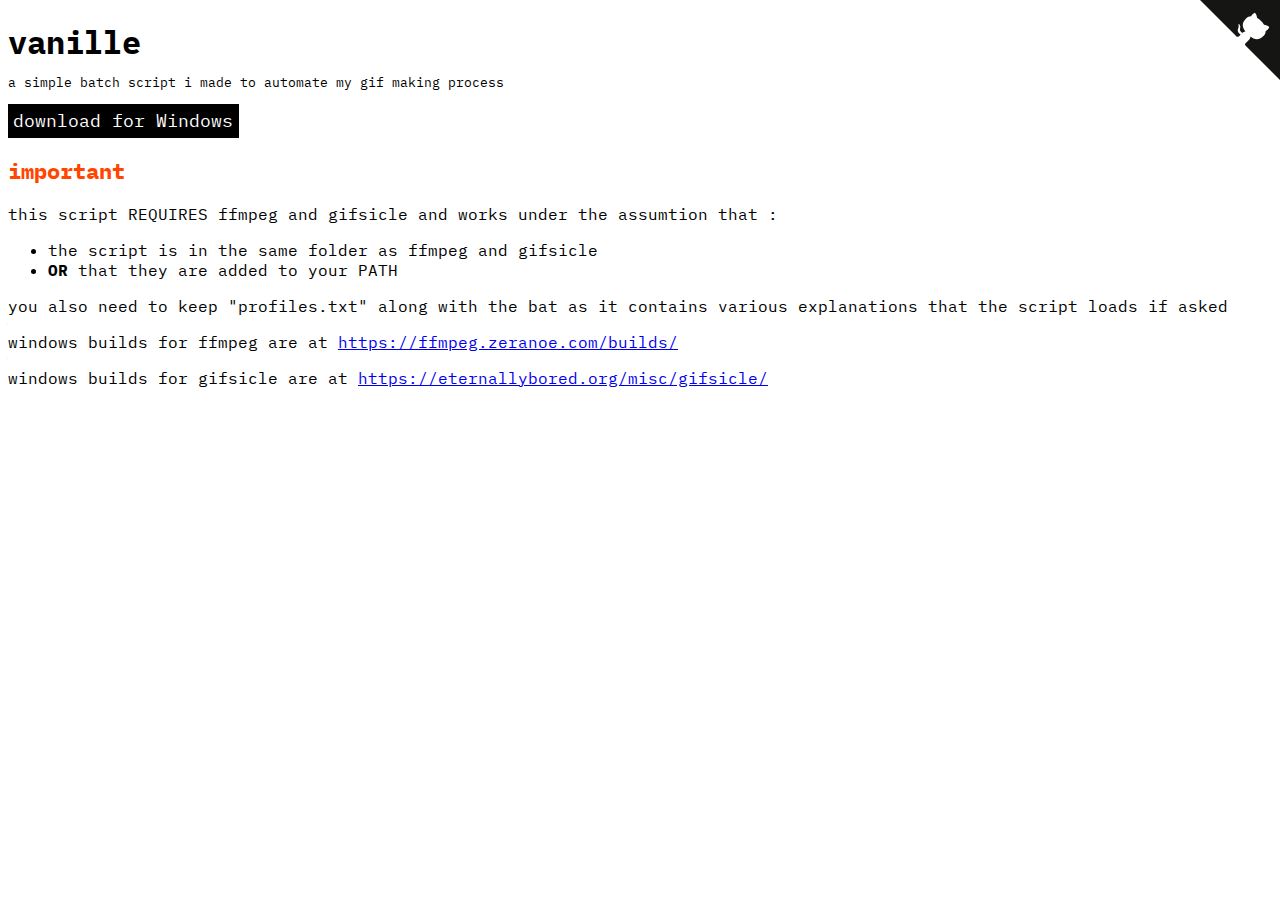
==== docs/index.html @ 7dfeb857 "Finished theming of the download button + GitHub banner" ====
<!DOCTYPE html>
<html lang="en">

<head>
    <meta charset="UTF-8">
    <meta name="viewport" content="width=device-width, initial-scale=1.0">
    <link rel="stylesheet" href="style.css">
    <meta http-equiv="X-UA-Compatible" content="ie=edge">
    <link href="https://fonts.googleapis.com/css?family=IBM+Plex+Mono:400,500,700&display=swap" rel="stylesheet">
    <title>vanille</title>
</head>

<body>
    <!-- http://tholman.com/github-corners/ -->
    <a href="https://github.com/lazuleri/vanille" class="github-corner" aria-label="View source on GitHub"><svg width="80" height="80" viewBox="0 0 250 250" style="fill:#151513; color:#fff; position: absolute; top: 0; border: 0; right: 0;" aria-hidden="true"><path d="M0,0 L115,115 L130,115 L142,142 L250,250 L250,0 Z"></path><path d="M128.3,109.0 C113.8,99.7 119.0,89.6 119.0,89.6 C122.0,82.7 120.5,78.6 120.5,78.6 C119.2,72.0 123.4,76.3 123.4,76.3 C127.3,80.9 125.5,87.3 125.5,87.3 C122.9,97.6 130.6,101.9 134.4,103.2" fill="currentColor" style="transform-origin: 130px 106px;" class="octo-arm"></path><path d="M115.0,115.0 C114.9,115.1 118.7,116.5 119.8,115.4 L133.7,101.6 C136.9,99.2 139.9,98.4 142.2,98.6 C133.8,88.0 127.5,74.4 143.8,58.0 C148.5,53.4 154.0,51.2 159.7,51.0 C160.3,49.4 163.2,43.6 171.4,40.1 C171.4,40.1 176.1,42.5 178.8,56.2 C183.1,58.6 187.2,61.8 190.9,65.4 C194.5,69.0 197.7,73.2 200.1,77.6 C213.8,80.2 216.3,84.9 216.3,84.9 C212.7,93.1 206.9,96.0 205.4,96.6 C205.1,102.4 203.0,107.8 198.3,112.5 C181.9,128.9 168.3,122.5 157.7,114.1 C157.9,116.9 156.7,120.9 152.7,124.9 L141.0,136.5 C139.8,137.7 141.6,141.9 141.8,141.8 Z" fill="currentColor" class="octo-body"></path></svg></a><style>.github-corner:hover .octo-arm{animation:octocat-wave 560ms ease-in-out}@keyframes octocat-wave{0%,100%{transform:rotate(0)}20%,60%{transform:rotate(-25deg)}40%,80%{transform:rotate(10deg)}}@media (max-width:500px){.github-corner:hover .octo-arm{animation:none}.github-corner .octo-arm{animation:octocat-wave 560ms ease-in-out}}</style>

    <h1>vanille</h1>
    <sub>
        a simple batch script i made to automate my gif making process
    </sub>
    <br>
    <button id="dl-button"><a href="https://github.com/lazuleri/vanille/archive/master.zip">download for
            Windows</a></button>

    <h2 id="important">important</h2>
    <p>this script REQUIRES ffmpeg and gifsicle and works under the assumtion that :</p>
    <ul>
        <li>the script is in the same folder as ffmpeg and gifsicle</li>
        <li><strong>OR</strong> that they are added to your PATH</li>
    </ul>
    <p>you also need to keep "profiles.txt" along with the bat as it contains various explanations that the script
        loads if asked</p>
    <p>windows builds for ffmpeg are at <a
            href="https://ffmpeg.zeranoe.com/builds/">https://ffmpeg.zeranoe.com/builds/</a> </p>
    <p> windows builds for gifsicle are at <a
            href="https://eternallybored.org/misc/gifsicle/">https://eternallybored.org/misc/gifsicle/</a></p>
</body>

</html>
---- docs/style.css ----
* {
	font-family: 'IBM Plex Mono', monospace;
}

h1 {
	margin-bottom: 0.1em;
}

h2 {
	font-size: 1.4em;
}

#important {
	color: orangered;
}

#dl-button {
	background-color: black;
	margin-top: 1em;
	padding: 0.4em;
	border: 0;
	transition: .1s;
}

#dl-button:hover {
	transform: scale(1.05);
}

#dm-button:focus {
	transform: scale(0.9);
}

#dl-button a {
	color: #fff;
	text-decoration: none;
	font-size: large;
}
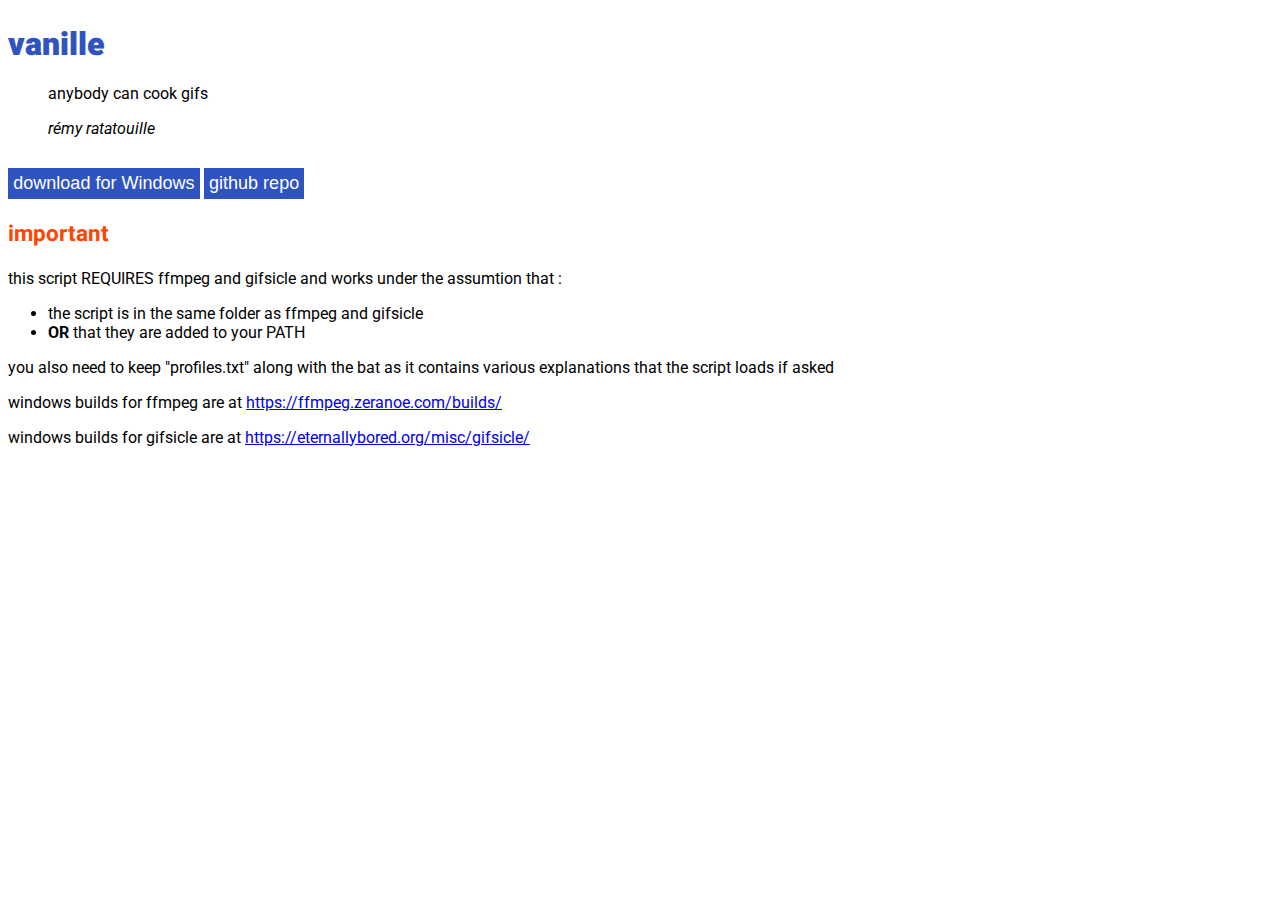
==== commit 317024ab: "CSS update + new meta" ====
--- a/docs/index.html
+++ b/docs/index.html
@@ -6,21 +6,28 @@
     <meta name="viewport" content="width=device-width, initial-scale=1.0">
     <link rel="stylesheet" href="style.css">
     <meta http-equiv="X-UA-Compatible" content="ie=edge">
-    <link href="https://fonts.googleapis.com/css?family=IBM+Plex+Mono:400,500,700&display=swap" rel="stylesheet">
+    <link href="https://fonts.googleapis.com/css?family=Heebo:700,900|Roboto&display=swap" rel="stylesheet">
+
+    <meta property="og:type" content="website" />
+    <meta property="og:title" content="vanille" />
+    <meta property="og:description" content="anybody can cook gifs -  rémy ratatouille " />
+    <meta property="og:url" content="https://vanille.nkmk.ch/" />
+    <meta name="theme-color" content="#2f53c1">
     <title>vanille</title>
 </head>
 
 <body>
-    <!-- http://tholman.com/github-corners/ -->
-    <a href="https://github.com/lazuleri/vanille" class="github-corner" aria-label="View source on GitHub"><svg width="80" height="80" viewBox="0 0 250 250" style="fill:#151513; color:#fff; position: absolute; top: 0; border: 0; right: 0;" aria-hidden="true"><path d="M0,0 L115,115 L130,115 L142,142 L250,250 L250,0 Z"></path><path d="M128.3,109.0 C113.8,99.7 119.0,89.6 119.0,89.6 C122.0,82.7 120.5,78.6 120.5,78.6 C119.2,72.0 123.4,76.3 123.4,76.3 C127.3,80.9 125.5,87.3 125.5,87.3 C122.9,97.6 130.6,101.9 134.4,103.2" fill="currentColor" style="transform-origin: 130px 106px;" class="octo-arm"></path><path d="M115.0,115.0 C114.9,115.1 118.7,116.5 119.8,115.4 L133.7,101.6 C136.9,99.2 139.9,98.4 142.2,98.6 C133.8,88.0 127.5,74.4 143.8,58.0 C148.5,53.4 154.0,51.2 159.7,51.0 C160.3,49.4 163.2,43.6 171.4,40.1 C171.4,40.1 176.1,42.5 178.8,56.2 C183.1,58.6 187.2,61.8 190.9,65.4 C194.5,69.0 197.7,73.2 200.1,77.6 C213.8,80.2 216.3,84.9 216.3,84.9 C212.7,93.1 206.9,96.0 205.4,96.6 C205.1,102.4 203.0,107.8 198.3,112.5 C181.9,128.9 168.3,122.5 157.7,114.1 C157.9,116.9 156.7,120.9 152.7,124.9 L141.0,136.5 C139.8,137.7 141.6,141.9 141.8,141.8 Z" fill="currentColor" class="octo-body"></path></svg></a><style>.github-corner:hover .octo-arm{animation:octocat-wave 560ms ease-in-out}@keyframes octocat-wave{0%,100%{transform:rotate(0)}20%,60%{transform:rotate(-25deg)}40%,80%{transform:rotate(10deg)}}@media (max-width:500px){.github-corner:hover .octo-arm{animation:none}.github-corner .octo-arm{animation:octocat-wave 560ms ease-in-out}}</style>
 
     <h1>vanille</h1>
-    <sub>
-        a simple batch script i made to automate my gif making process
-    </sub>
-    <br>
+    <blockquote>
+        <p>anybody can cook gifs</p>
+        <cite>rémy ratatouille</cite>
+    </blockquote>
+
     <button id="dl-button"><a href="https://github.com/lazuleri/vanille/archive/master.zip">download for
             Windows</a></button>
+
+    <button id="dl-button"><a href="https://github.com/lazuleri/vanille">github repo</a></button>
 
     <h2 id="important">important</h2>
     <p>this script REQUIRES ffmpeg and gifsicle and works under the assumtion that :</p>
@@ -28,7 +35,8 @@
         <li>the script is in the same folder as ffmpeg and gifsicle</li>
         <li><strong>OR</strong> that they are added to your PATH</li>
     </ul>
-    <p>you also need to keep "profiles.txt" along with the bat as it contains various explanations that the script
+    <p>you also need to keep "profiles.txt" along with the bat as it contains various explanations that the
+        script
         loads if asked</p>
     <p>windows builds for ffmpeg are at <a
             href="https://ffmpeg.zeranoe.com/builds/">https://ffmpeg.zeranoe.com/builds/</a> </p>
--- a/docs/style.css
+++ b/docs/style.css
@@ -1,12 +1,22 @@
-* {
-	font-family: 'IBM Plex Mono', monospace;
+:root {
+	--main-color: #2f53c1;
+}
+
+body {
+	font-family: 'Roboto', sans-serif;
+	text-align: left;
 }
 
 h1 {
+	font-family: 'Heebo', sans-serif;
+	font-weight: 900;
+	color: var(--main-color);
 	margin-bottom: 0.1em;
 }
 
 h2 {
+	font-family: 'Heebo', sans-serif;
+
 	font-size: 1.4em;
 }
 
@@ -15,7 +25,7 @@
 }
 
 #dl-button {
-	background-color: black;
+	background-color: var(--main-color);
 	margin-top: 1em;
 	padding: 0.4em;
 	border: 0;
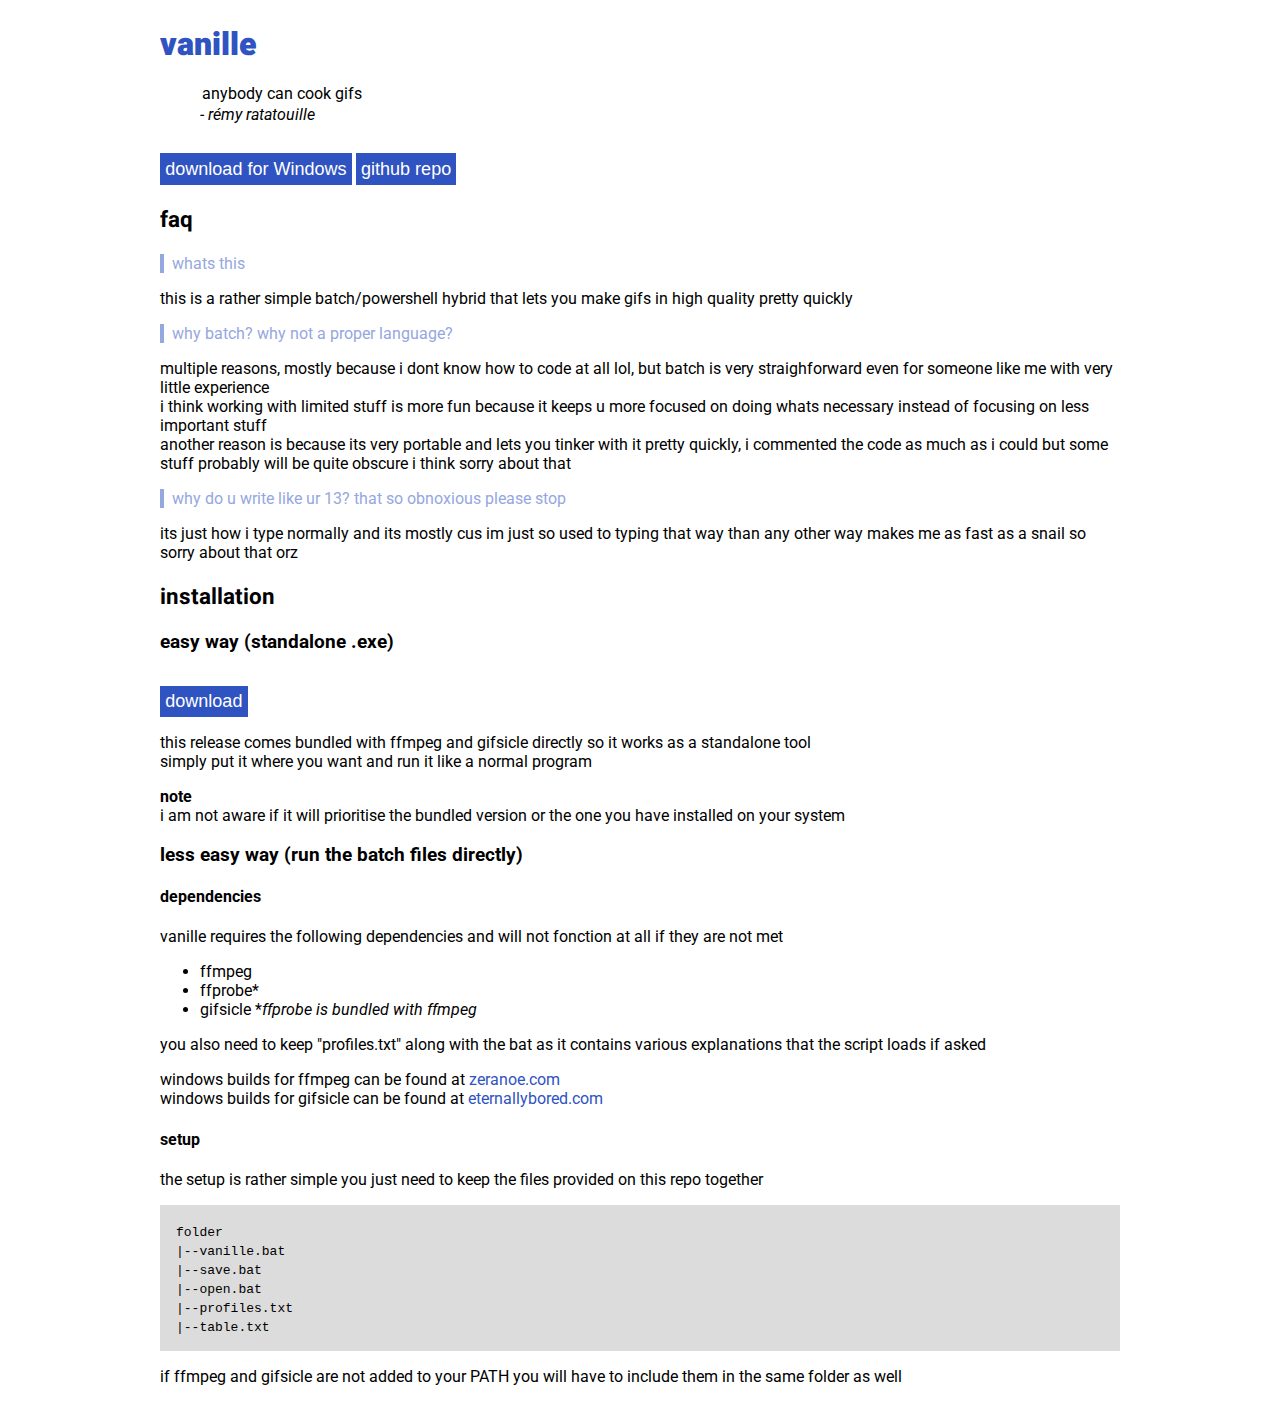
==== commit 58bbbcfa: "New webpage based on the new readme" ====
--- a/docs/index.html
+++ b/docs/index.html
@@ -5,43 +5,89 @@
     <meta charset="UTF-8">
     <meta name="viewport" content="width=device-width, initial-scale=1.0">
     <link rel="stylesheet" href="style.css">
+    <link href="https://fonts.googleapis.com/css?family=Heebo:700,900|Roboto&display=swap" rel="stylesheet">
+
     <meta http-equiv="X-UA-Compatible" content="ie=edge">
-    <link href="https://fonts.googleapis.com/css?family=Heebo:700,900|Roboto&display=swap" rel="stylesheet">
 
     <meta property="og:type" content="website" />
     <meta property="og:title" content="vanille" />
     <meta property="og:description" content="anybody can cook gifs -  rémy ratatouille " />
     <meta property="og:url" content="https://vanille.nkmk.ch/" />
     <meta name="theme-color" content="#2f53c1">
+
     <title>vanille</title>
+
+
 </head>
 
 <body>
+    <div class="content">
+        <h1>vanille</h1>
+        <blockquote>
+            <p>anybody can cook gifs</p>
+            <cite>- rémy ratatouille</cite>
+        </blockquote>
 
-    <h1>vanille</h1>
-    <blockquote>
-        <p>anybody can cook gifs</p>
-        <cite>rémy ratatouille</cite>
-    </blockquote>
+        <button id="dl-button"><a href="https://github.com/lazuleri/vanille/archive/master.zip">download for
+                Windows</a></button>
 
-    <button id="dl-button"><a href="https://github.com/lazuleri/vanille/archive/master.zip">download for
-            Windows</a></button>
+        <button id="dl-button"><a href="https://github.com/lazuleri/vanille">github repo</a></button>
 
-    <button id="dl-button"><a href="https://github.com/lazuleri/vanille">github repo</a></button>
+        <h2>faq</h2>
+        <span class="question">whats this</span>
+        <p>this is a rather simple batch/powershell hybrid that lets you make gifs in high quality pretty quickly</p>
 
-    <h2 id="important">important</h2>
-    <p>this script REQUIRES ffmpeg and gifsicle and works under the assumtion that :</p>
-    <ul>
-        <li>the script is in the same folder as ffmpeg and gifsicle</li>
-        <li><strong>OR</strong> that they are added to your PATH</li>
-    </ul>
-    <p>you also need to keep "profiles.txt" along with the bat as it contains various explanations that the
-        script
-        loads if asked</p>
-    <p>windows builds for ffmpeg are at <a
-            href="https://ffmpeg.zeranoe.com/builds/">https://ffmpeg.zeranoe.com/builds/</a> </p>
-    <p> windows builds for gifsicle are at <a
-            href="https://eternallybored.org/misc/gifsicle/">https://eternallybored.org/misc/gifsicle/</a></p>
+
+        <span class="question">why batch? why not a proper language?</span>
+        <p>multiple reasons, mostly because i dont know how to code at all lol, but batch is very straighforward even
+            for someone like me with very little experience <br>
+            i think working with limited stuff is more fun because it keeps u more focused on doing whats necessary
+            instead of focusing on less important stuff <br>
+            another reason is because its very portable and lets you tinker with it pretty quickly, i commented the code
+            as much as i could but some stuff probably will be quite obscure i think sorry about that</p>
+
+
+        <span class="question">why do u write like ur 13? that so obnoxious please stop</span>
+        <p>its just how i type normally and its mostly cus im just so used to typing that way than any other way makes
+            me as fast as a snail so sorry about that orz</p>
+
+        <h2>installation</h2>
+        <h3>easy way (standalone .exe)</h3>
+        <button id="dl-button"><a href="https://github.com/lazuleri/vanille/releases">download</a></button>
+        <p>this release comes bundled with ffmpeg and gifsicle directly so it works as a standalone tool <br>
+            simply put it where you want and run it like a normal program</p>
+        <p><strong>note</strong><br>
+            i am not aware if it will prioritise the bundled version or the one you have installed on your system</p>
+
+        <h3>less easy way (run the batch files directly)</h3>
+        <h4>dependencies</h4>
+        <p>vanille requires the following dependencies and will not fonction at all if they are not met</p>
+        <ul>
+            <li>ffmpeg</li>
+            <li>ffprobe*</li>
+            <li>gifsicle *<em>ffprobe is bundled with ffmpeg</em></li>
+        </ul>
+        <p>you also need to keep "profiles.txt" along with the bat as it contains various explanations that the
+            script
+            loads if asked</p>
+        <p>windows builds for ffmpeg can be found at <a href="https://ffmpeg.zeranoe.com/builds/">zeranoe.com</a><br>
+            windows builds for gifsicle can be found at <a
+                href="https://eternallybored.org/misc/gifsicle/">eternallybored.com</a></p>
+
+        <h4>setup</h4>
+        <p>the setup is rather simple you just need to keep the files provided on this repo together</p>
+        <div id="codeblock">
+        <code>folder<br>
+            |--vanille.bat<br>
+            |--save.bat<br>
+            |--open.bat<br>
+            |--profiles.txt<br>
+            |--table.txt</code>
+        </div>
+            <p>if ffmpeg and gifsicle are not added to your PATH you will have to include them in the same folder as well</p>
+
+
+    </div>
 </body>
 
 </html>--- a/docs/style.css
+++ b/docs/style.css
@@ -1,10 +1,18 @@
 :root {
 	--main-color: #2f53c1;
+	--main-color-light: #95a7df;
+	--main-color-dark: #182a62;
 }
 
 body {
 	font-family: 'Roboto', sans-serif;
 	text-align: left;
+}
+
+.content {
+	max-width: 960px;
+	margin-left: auto;
+	margin-right: auto;
 }
 
 h1 {
@@ -20,8 +28,13 @@
 	font-size: 1.4em;
 }
 
-#important {
-	color: orangered;
+blockquote p {
+	margin: 0.1em;
+}
+.question {
+	color: var(--main-color-light);
+	border-left: 4px solid var(--main-color-light);
+	padding-left: 0.5em;
 }
 
 #dl-button {
@@ -45,3 +58,22 @@
 	text-decoration: none;
 	font-size: large;
 }
+
+a:link {
+	text-decoration: none;
+
+	color: var(--main-color);
+}
+
+a:visited {
+	color: var(--main-color);
+}
+
+a:hover {
+	color: var(--main-color-light);
+}
+
+#codeblock {
+	padding: 1em;
+	background-color: gainsboro;
+}
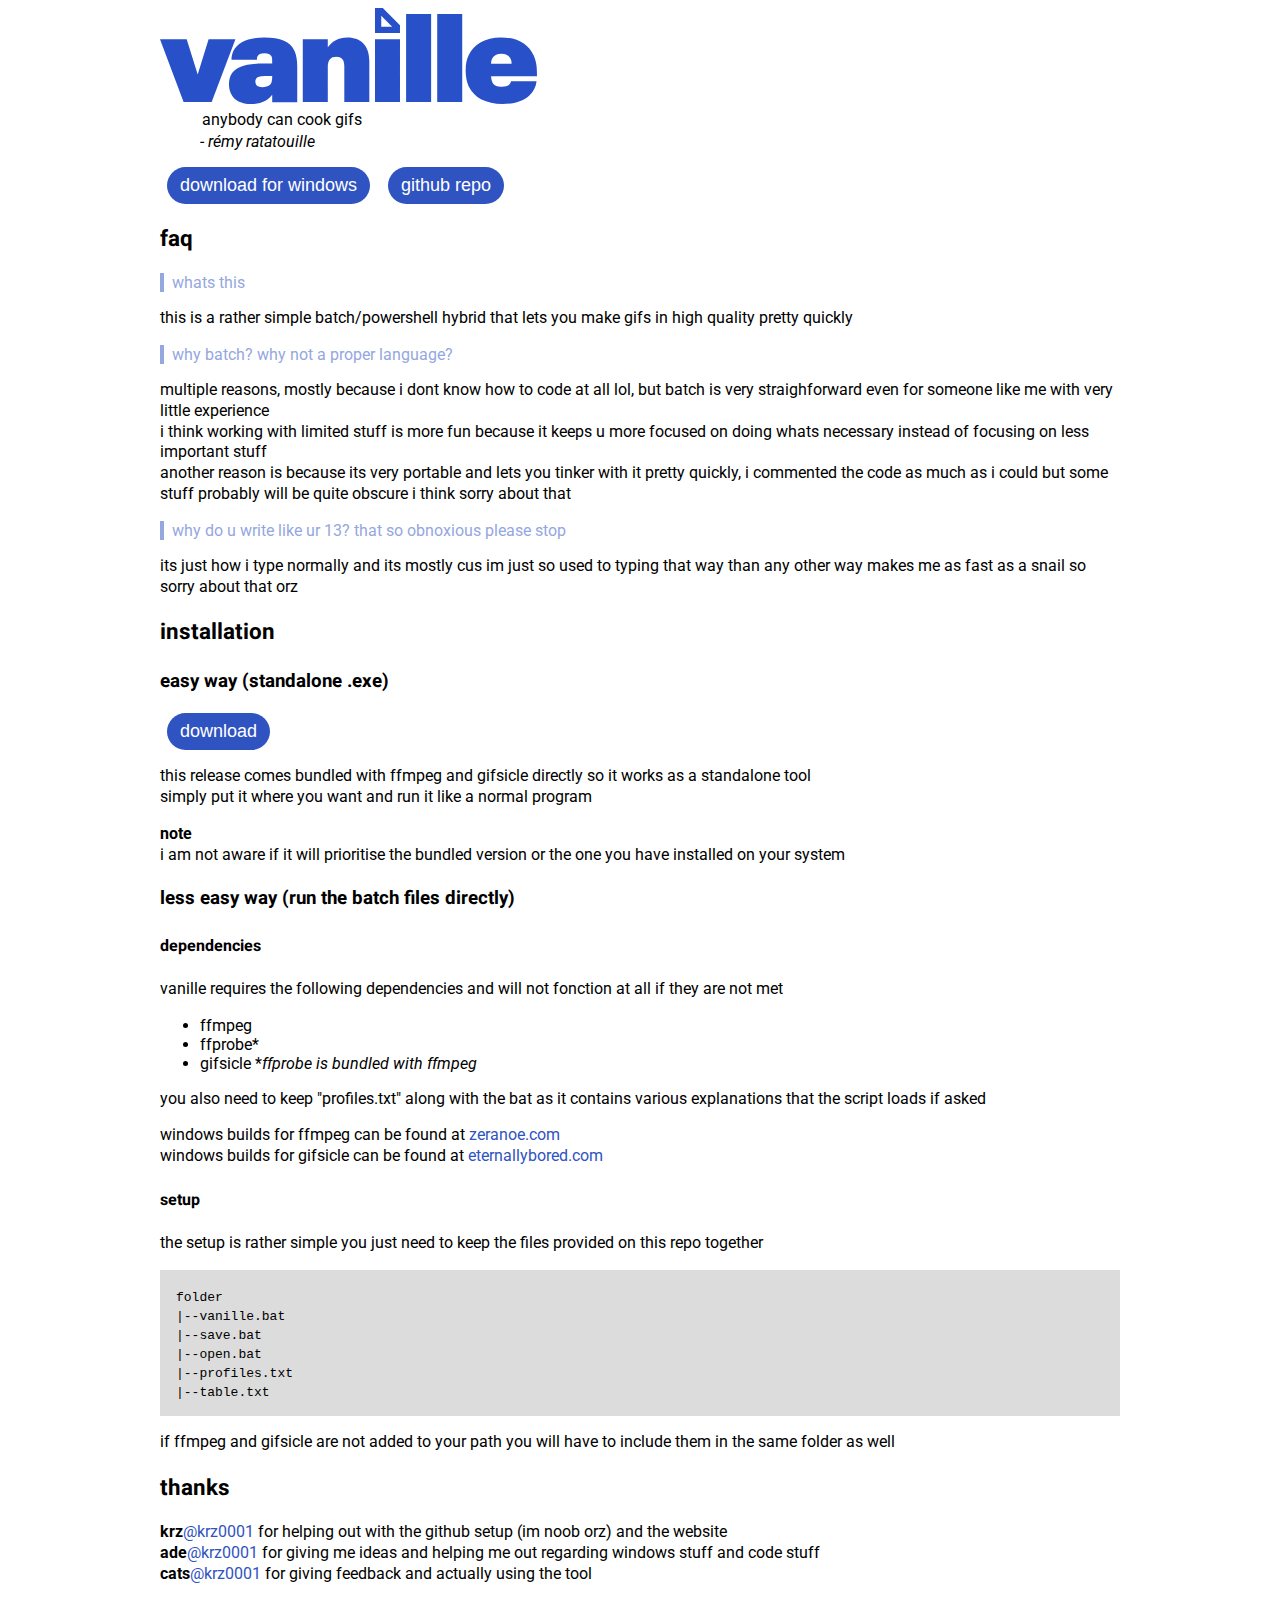
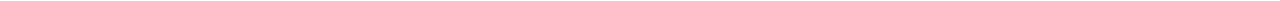
==== commit d8e27138: "Added icons and thanks, fixed button text, and header fonts" ====
--- a/docs/index.html
+++ b/docs/index.html
@@ -9,11 +9,20 @@
 
     <meta http-equiv="X-UA-Compatible" content="ie=edge">
 
+    <!-- metadata -->
+
     <meta property="og:type" content="website" />
     <meta property="og:title" content="vanille" />
     <meta property="og:description" content="anybody can cook gifs -  rémy ratatouille " />
     <meta property="og:url" content="https://vanille.nkmk.ch/" />
     <meta name="theme-color" content="#2f53c1">
+
+    <!-- icons -->
+
+    <link rel="apple-touch-icon" sizes="180x180" href="assets/icons/apple-touch-icon.png">
+    <link rel="icon" type="image/png" sizes="32x32" href="assets/icons/favicon-32x32.png">
+    <link rel="icon" type="image/png" sizes="16x16" href="assets/icons/favicon-16x16.png">
+    <link rel="manifest" href="assets/icons/site.webmanifest">
 
     <title>vanille</title>
 
@@ -22,14 +31,18 @@
 
 <body>
     <div class="content">
-        <h1>vanille</h1>
+        <header>
+            <!--<h1>vanille</h1>-->
+            <img src="assets/img/VanilleWordmark.svg">
+        </header>
+
         <blockquote>
             <p>anybody can cook gifs</p>
             <cite>- rémy ratatouille</cite>
         </blockquote>
 
         <button id="dl-button"><a href="https://github.com/lazuleri/vanille/archive/master.zip">download for
-                Windows</a></button>
+                windows</a></button>
 
         <button id="dl-button"><a href="https://github.com/lazuleri/vanille">github repo</a></button>
 
@@ -77,15 +90,23 @@
         <h4>setup</h4>
         <p>the setup is rather simple you just need to keep the files provided on this repo together</p>
         <div id="codeblock">
-        <code>folder<br>
-            |--vanille.bat<br>
-            |--save.bat<br>
-            |--open.bat<br>
-            |--profiles.txt<br>
-            |--table.txt</code>
+            <code>folder<br>
+                |--vanille.bat<br>
+                |--save.bat<br>
+                |--open.bat<br>
+                |--profiles.txt<br>
+                |--table.txt</code>
         </div>
-            <p>if ffmpeg and gifsicle are not added to your PATH you will have to include them in the same folder as well</p>
+        <p>if ffmpeg and gifsicle are not added to your PATH you will have to include them in the same folder as well
+        </p>
 
+        <h2>thanks</h2>
+        <p><strong>krz</strong><a href="https://twitter.com/krz0001">@krz0001</a> for helping out with the github setup
+            (im noob orz) and the website<br>
+            <strong>ade</strong><a href="https://twitter.com/krz0001">@krz0001</a> for giving me ideas and helping me
+            out regarding windows stuff and code stuff<br>
+            <strong>cats</strong><a href="https://twitter.com/krz0001">@krz0001</a> for giving feedback and actually
+            using the tool<br></p>
 
     </div>
 </body>
--- a/docs/style.css
+++ b/docs/style.css
@@ -7,6 +7,7 @@
 body {
 	font-family: 'Roboto', sans-serif;
 	text-align: left;
+	text-transform: lowercase !important;
 }
 
 .content {
@@ -15,22 +16,37 @@
 	margin-right: auto;
 }
 
+header img {
+	height: 6em;
+}
+
 h1 {
 	font-family: 'Heebo', sans-serif;
 	font-weight: 900;
 	color: var(--main-color);
-	margin-bottom: 0.1em;
+	margin-bottom: 0em;
+	font-size: 6em;
+	line-height: 0.9em;
 }
 
 h2 {
 	font-family: 'Heebo', sans-serif;
+	font-size: 1.4em;
+}
 
-	font-size: 1.4em;
+h3,
+h4 {
+	font-family: 'Heebo', sans-serif;
+}
+
+blockquote {
+	margin-top: 0;
 }
 
 blockquote p {
 	margin: 0.1em;
 }
+
 .question {
 	color: var(--main-color-light);
 	border-left: 4px solid var(--main-color-light);
@@ -39,9 +55,14 @@
 
 #dl-button {
 	background-color: var(--main-color);
-	margin-top: 1em;
-	padding: 0.4em;
+	margin-left: 0.5em;
+	margin-right: 0.5em;
+
+	padding: 1em;
+	padding-top: 0.6em;
+	padding-bottom: 0.6em;
 	border: 0;
+	border-radius: 6em;
 	transition: .1s;
 }
 
@@ -57,6 +78,10 @@
 	color: #fff;
 	text-decoration: none;
 	font-size: large;
+}
+
+p {
+	line-height: 1.3em;
 }
 
 a:link {
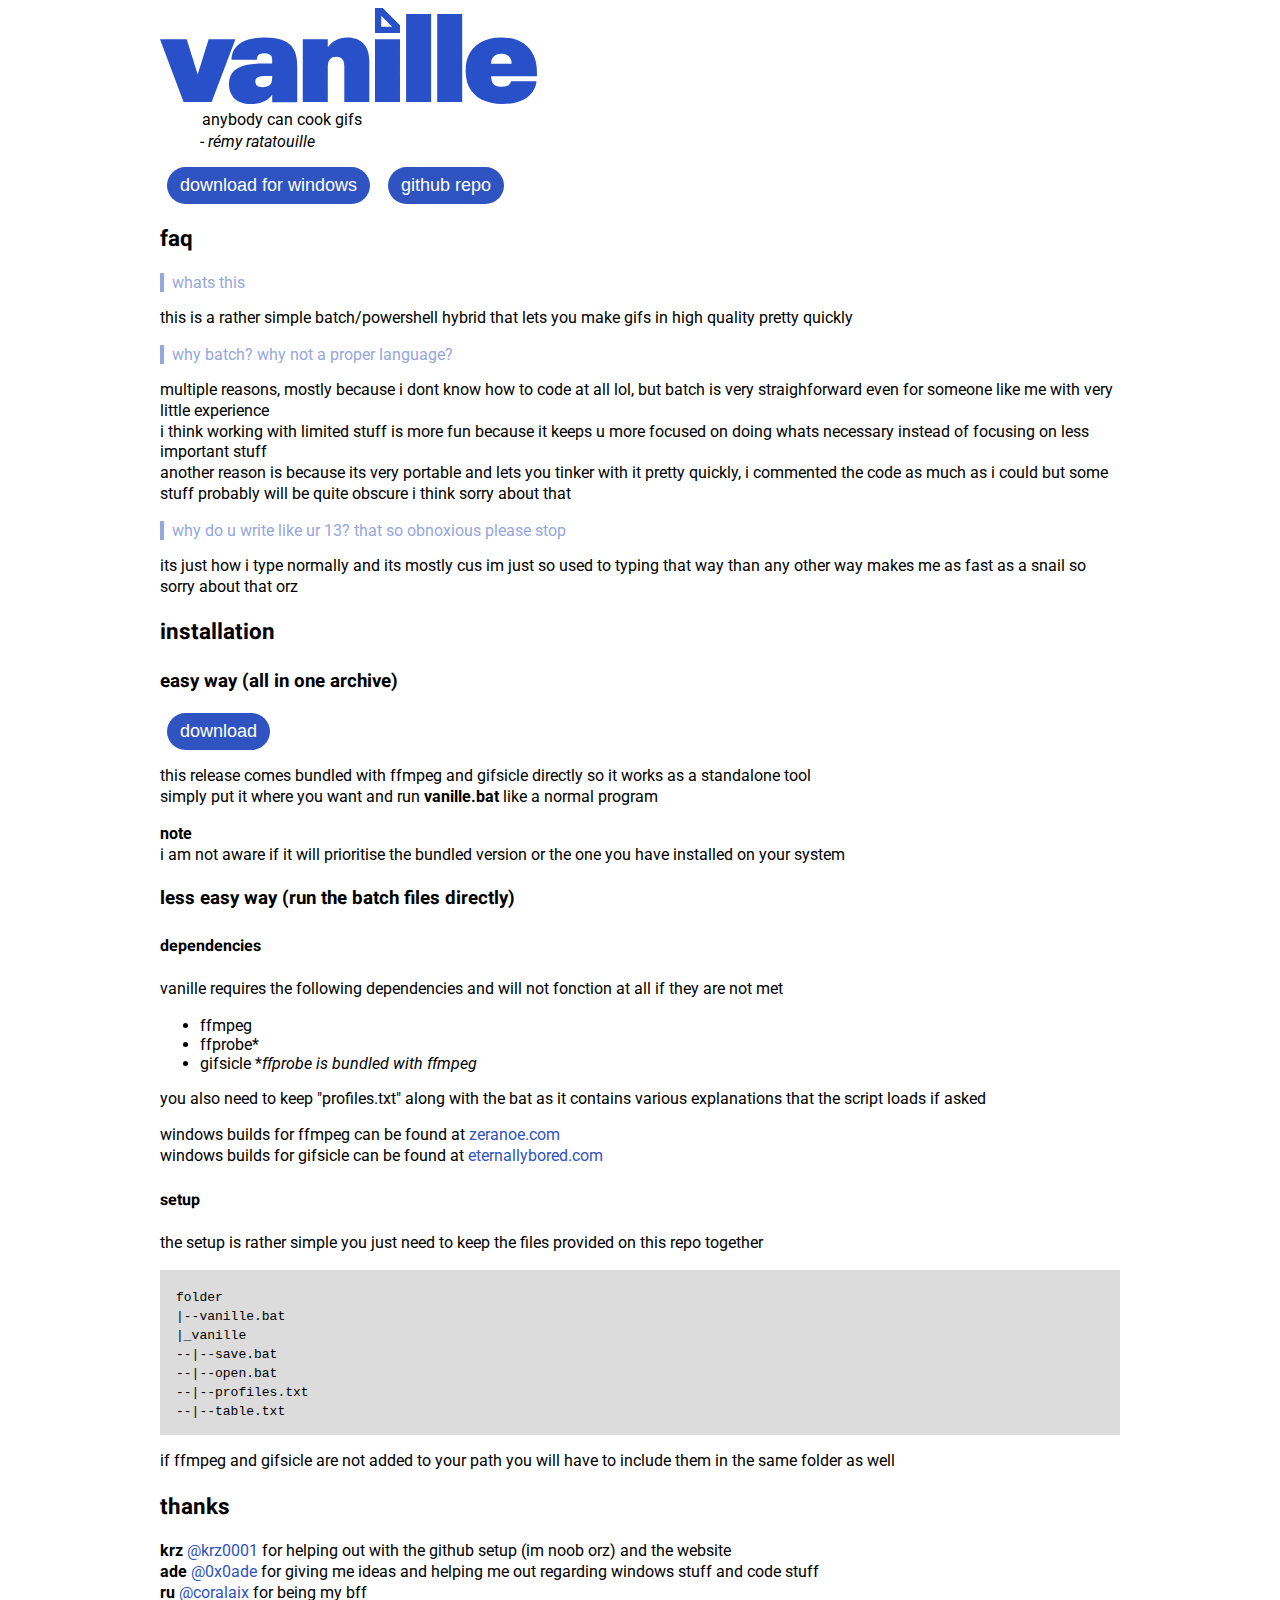
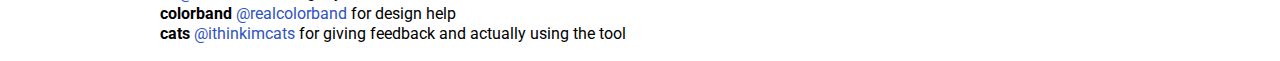
==== commit f52725b7: "Updated website for first release" ====
--- a/docs/index.html
+++ b/docs/index.html
@@ -15,6 +15,7 @@
     <meta property="og:title" content="vanille" />
     <meta property="og:description" content="anybody can cook gifs -  rémy ratatouille " />
     <meta property="og:url" content="https://vanille.nkmk.ch/" />
+    <meta name="og:image" itemprop="image" content="assets/icons/android-chrome-512x512.png">
     <meta name="theme-color" content="#2f53c1">
 
     <!-- icons -->
@@ -65,10 +66,10 @@
             me as fast as a snail so sorry about that orz</p>
 
         <h2>installation</h2>
-        <h3>easy way (standalone .exe)</h3>
+        <h3>easy way (all in one archive)</h3>
         <button id="dl-button"><a href="https://github.com/lazuleri/vanille/releases">download</a></button>
         <p>this release comes bundled with ffmpeg and gifsicle directly so it works as a standalone tool <br>
-            simply put it where you want and run it like a normal program</p>
+            simply put it where you want and run <strong>vanille.bat</strong> like a normal program</p>
         <p><strong>note</strong><br>
             i am not aware if it will prioritise the bundled version or the one you have installed on your system</p>
 
@@ -92,20 +93,25 @@
         <div id="codeblock">
             <code>folder<br>
                 |--vanille.bat<br>
-                |--save.bat<br>
-                |--open.bat<br>
-                |--profiles.txt<br>
-                |--table.txt</code>
+                |_vanille<br>
+                --|--save.bat<br>
+                --|--open.bat<br>
+                --|--profiles.txt<br>
+                --|--table.txt</code>
         </div>
         <p>if ffmpeg and gifsicle are not added to your PATH you will have to include them in the same folder as well
         </p>
 
         <h2>thanks</h2>
-        <p><strong>krz</strong><a href="https://twitter.com/krz0001">@krz0001</a> for helping out with the github setup
+        <p><strong>krz </strong><a href="https://twitter.com/krz0001">@krz0001</a> for helping out with the github setup
             (im noob orz) and the website<br>
-            <strong>ade</strong><a href="https://twitter.com/krz0001">@krz0001</a> for giving me ideas and helping me
+            <strong>ade </strong><a href="https://twitter.com/0x0ade">@0x0ade</a> for giving me ideas and helping me
             out regarding windows stuff and code stuff<br>
-            <strong>cats</strong><a href="https://twitter.com/krz0001">@krz0001</a> for giving feedback and actually
+            <strong>ru </strong><a href="https://twitter.com/coralaix">@coralaix</a> for being my bff<br>
+            <strong>colorband </strong><a href="https://twitter.com/realcolorband">@realcolorband</a> for design
+            help<br>
+            <strong>cats </strong><a href="https://twitter.com/ithinkimcats">@ithinkimcats</a> for giving feedback and
+            actually
             using the tool<br></p>
 
     </div>
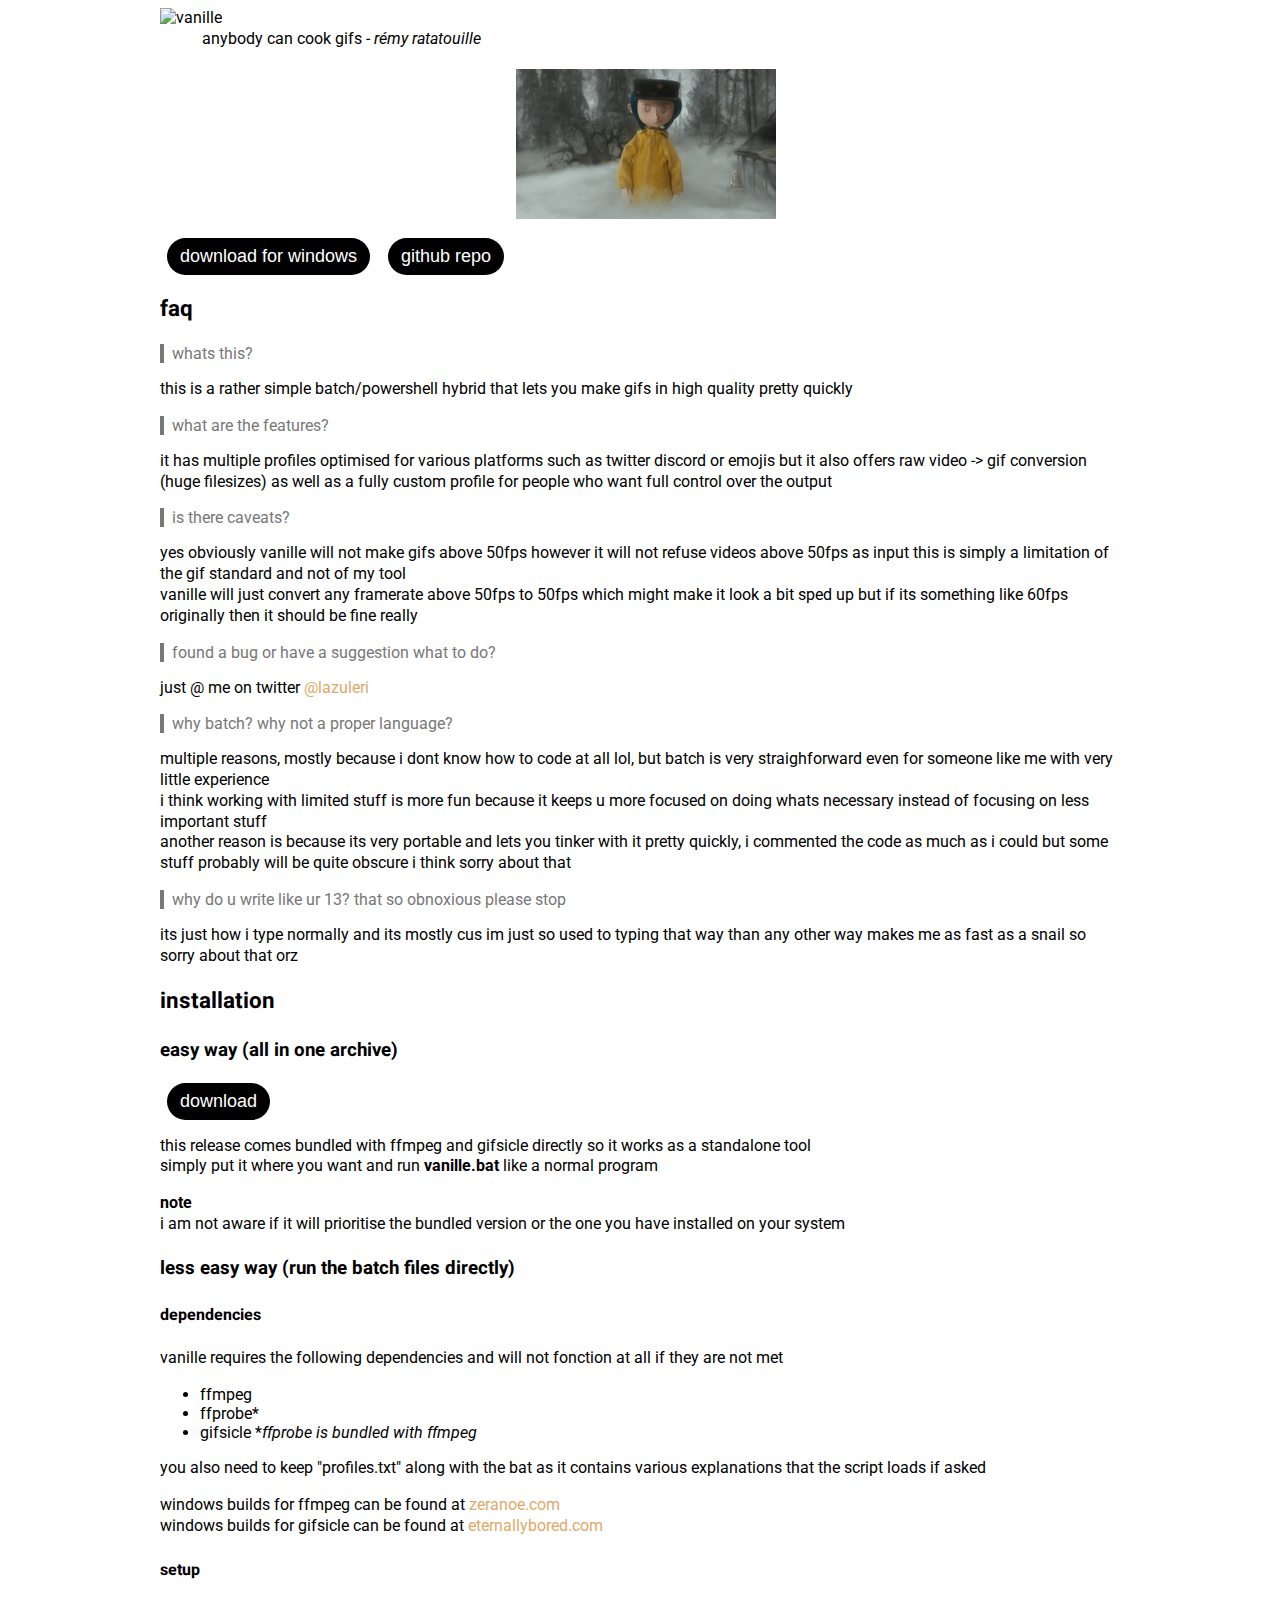
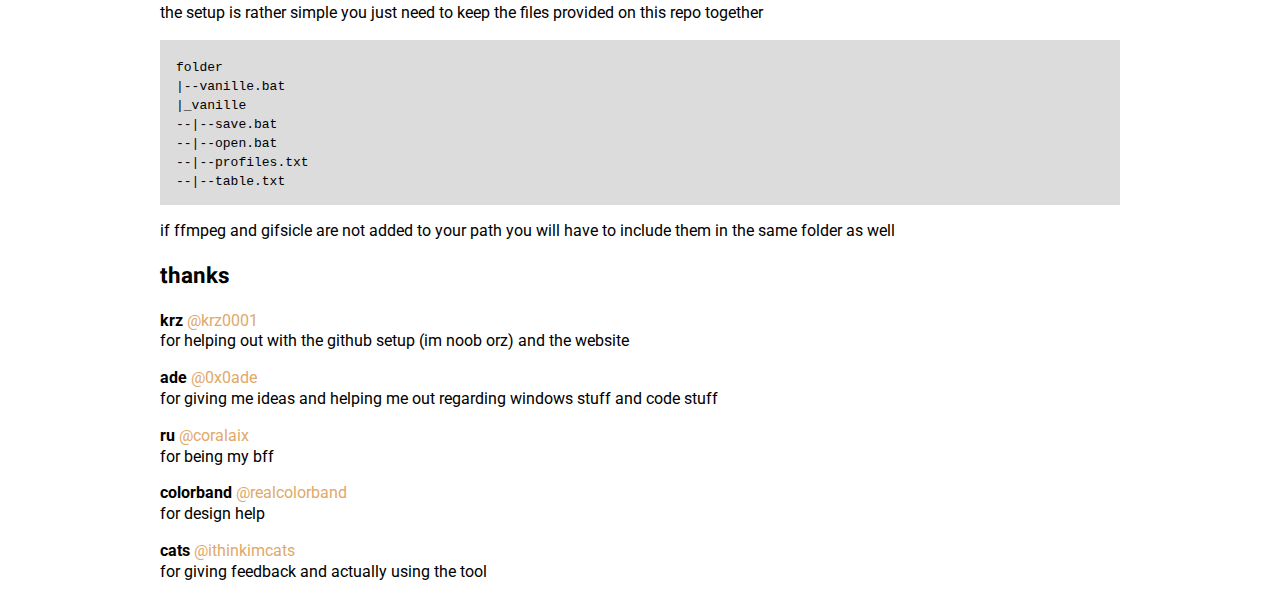
==== commit d1bb13d4: "New logo added to website" ====
--- a/docs/index.html
+++ b/docs/index.html
@@ -16,7 +16,7 @@
     <meta property="og:description" content="anybody can cook gifs -  rémy ratatouille " />
     <meta property="og:url" content="https://vanille.nkmk.ch/" />
     <meta name="og:image" itemprop="image" content="assets/icons/android-chrome-512x512.png">
-    <meta name="theme-color" content="#2f53c1">
+    <meta name="theme-color" content="#000000">
 
     <!-- icons -->
 
@@ -34,13 +34,18 @@
     <div class="content">
         <header>
             <!--<h1>vanille</h1>-->
-            <img src="assets/img/VanilleWordmark.svg">
+            <img src="assets/img/wordmark.png" alt="vanille">
         </header>
 
         <blockquote>
-            <p>anybody can cook gifs</p>
-            <cite>- rémy ratatouille</cite>
+            <p>anybody can cook gifs <cite>- rémy ratatouille</cite></p>
         </blockquote>
+
+        <div id="carousel">
+            <img src="../examples/maryo.gif" alt="">
+            <img src="../examples/violetteo.gif" alt="">
+            <img src="../examples/coraline.gif" alt="">
+        </div>
 
         <button id="dl-button"><a href="https://github.com/lazuleri/vanille/archive/master.zip">download for
                 windows</a></button>
@@ -48,8 +53,22 @@
         <button id="dl-button"><a href="https://github.com/lazuleri/vanille">github repo</a></button>
 
         <h2>faq</h2>
-        <span class="question">whats this</span>
+        <span class="question">whats this?</span>
         <p>this is a rather simple batch/powershell hybrid that lets you make gifs in high quality pretty quickly</p>
+
+        <span class="question">what are the features?</span>
+        <p>it has multiple profiles optimised for various platforms such as twitter discord or emojis but it also offers
+            raw video -> gif conversion (huge filesizes) as well as a fully custom profile for people who want full
+            control over the output</p>
+
+        <span class="question">is there caveats?</span>
+        <p>yes obviously vanille will not make gifs above 50fps however it will not refuse videos above 50fps as input
+            this is simply a limitation of the gif standard and not of my tool <br>
+            vanille will just convert any framerate above 50fps to 50fps which might make it look a bit sped up but if
+            its something like 60fps originally then it should be fine really</p>
+
+        <span class="question"> found a bug or have a suggestion what to do?</span>
+        <p>just @ me on twitter <a href="http://twitter.com/lazuleri">@lazuleri</a></p>
 
 
         <span class="question">why batch? why not a proper language?</span>
@@ -103,16 +122,22 @@
         </p>
 
         <h2>thanks</h2>
-        <p><strong>krz </strong><a href="https://twitter.com/krz0001">@krz0001</a> for helping out with the github setup
-            (im noob orz) and the website<br>
-            <strong>ade </strong><a href="https://twitter.com/0x0ade">@0x0ade</a> for giving me ideas and helping me
-            out regarding windows stuff and code stuff<br>
-            <strong>ru </strong><a href="https://twitter.com/coralaix">@coralaix</a> for being my bff<br>
-            <strong>colorband </strong><a href="https://twitter.com/realcolorband">@realcolorband</a> for design
-            help<br>
-            <strong>cats </strong><a href="https://twitter.com/ithinkimcats">@ithinkimcats</a> for giving feedback and
-            actually
-            using the tool<br></p>
+        <p><strong>krz </strong><a href="https://twitter.com/krz0001">@krz0001</a><br>
+            for helping out with the github setup (im noob orz) and the website</p>
+
+
+        <p><strong>ade </strong><a href="https://twitter.com/0x0ade">@0x0ade</a><br>
+            for giving me ideas and helping me out regarding windows stuff and code stuff</p>
+
+
+        <p><strong>ru </strong><a href="https://twitter.com/coralaix">@coralaix</a><br>
+            for being my bff</p>
+
+        <p><strong>colorband </strong><a href="https://twitter.com/realcolorband">@realcolorband</a><br>
+            for design help</p>
+
+        <p><strong>cats </strong><a href="https://twitter.com/ithinkimcats">@ithinkimcats</a><br>
+            for giving feedback and actually using the tool</p>
 
     </div>
 </body>
--- a/docs/style.css
+++ b/docs/style.css
@@ -1,7 +1,8 @@
 :root {
-	--main-color: #2f53c1;
-	--main-color-light: #95a7df;
-	--main-color-dark: #182a62;
+	--main-color: #000000;
+	--main-color-light: #777777;
+	--vanille-color: #e0a969;
+	--vanille-color-light: #fbeabc;
 }
 
 body {
@@ -17,7 +18,8 @@
 }
 
 header img {
-	height: 6em;
+	max-height: 6em;
+	max-width: 100%;
 }
 
 h1 {
@@ -29,9 +31,39 @@
 	line-height: 0.9em;
 }
 
+#carousel {
+	display: flex;
+	justify-content: center;
+	padding: none;
+	margin-bottom: 1em;
+}
+
+#carousel img {
+	max-height: 10em;
+	padding: 0.2em;
+}
+
+@media only screen and (max-width: 600px) {
+	#carousel {
+		flex-direction: column !important;
+	}
+
+	#carousel img {
+		align-self: center;
+		object-fit: cover;
+	}
+}
+
 h2 {
+	display: block;
+	width: fit-content;
 	font-family: 'Heebo', sans-serif;
 	font-size: 1.4em;
+}
+
+h2::content {
+	background-color: var(--main-color);
+	color: white;
 }
 
 h3,
@@ -70,7 +102,7 @@
 	transform: scale(1.05);
 }
 
-#dm-button:focus {
+#dl-button:focus {
 	transform: scale(0.9);
 }
 
@@ -79,23 +111,26 @@
 	text-decoration: none;
 	font-size: large;
 }
+#dl-button:disabled {
+	background-color: var(--main-color-light);
+}
+#dl-button:disabled:hover {
+	transform: none !important;
+}
 
 p {
 	line-height: 1.3em;
 }
 
-a:link {
+a:link,
+a:visited {
 	text-decoration: none;
 
-	color: var(--main-color);
-}
-
-a:visited {
-	color: var(--main-color);
+	color: var(--vanille-color);
 }
 
 a:hover {
-	color: var(--main-color-light);
+	color: var(--vanille-color-light);
 }
 
 #codeblock {
